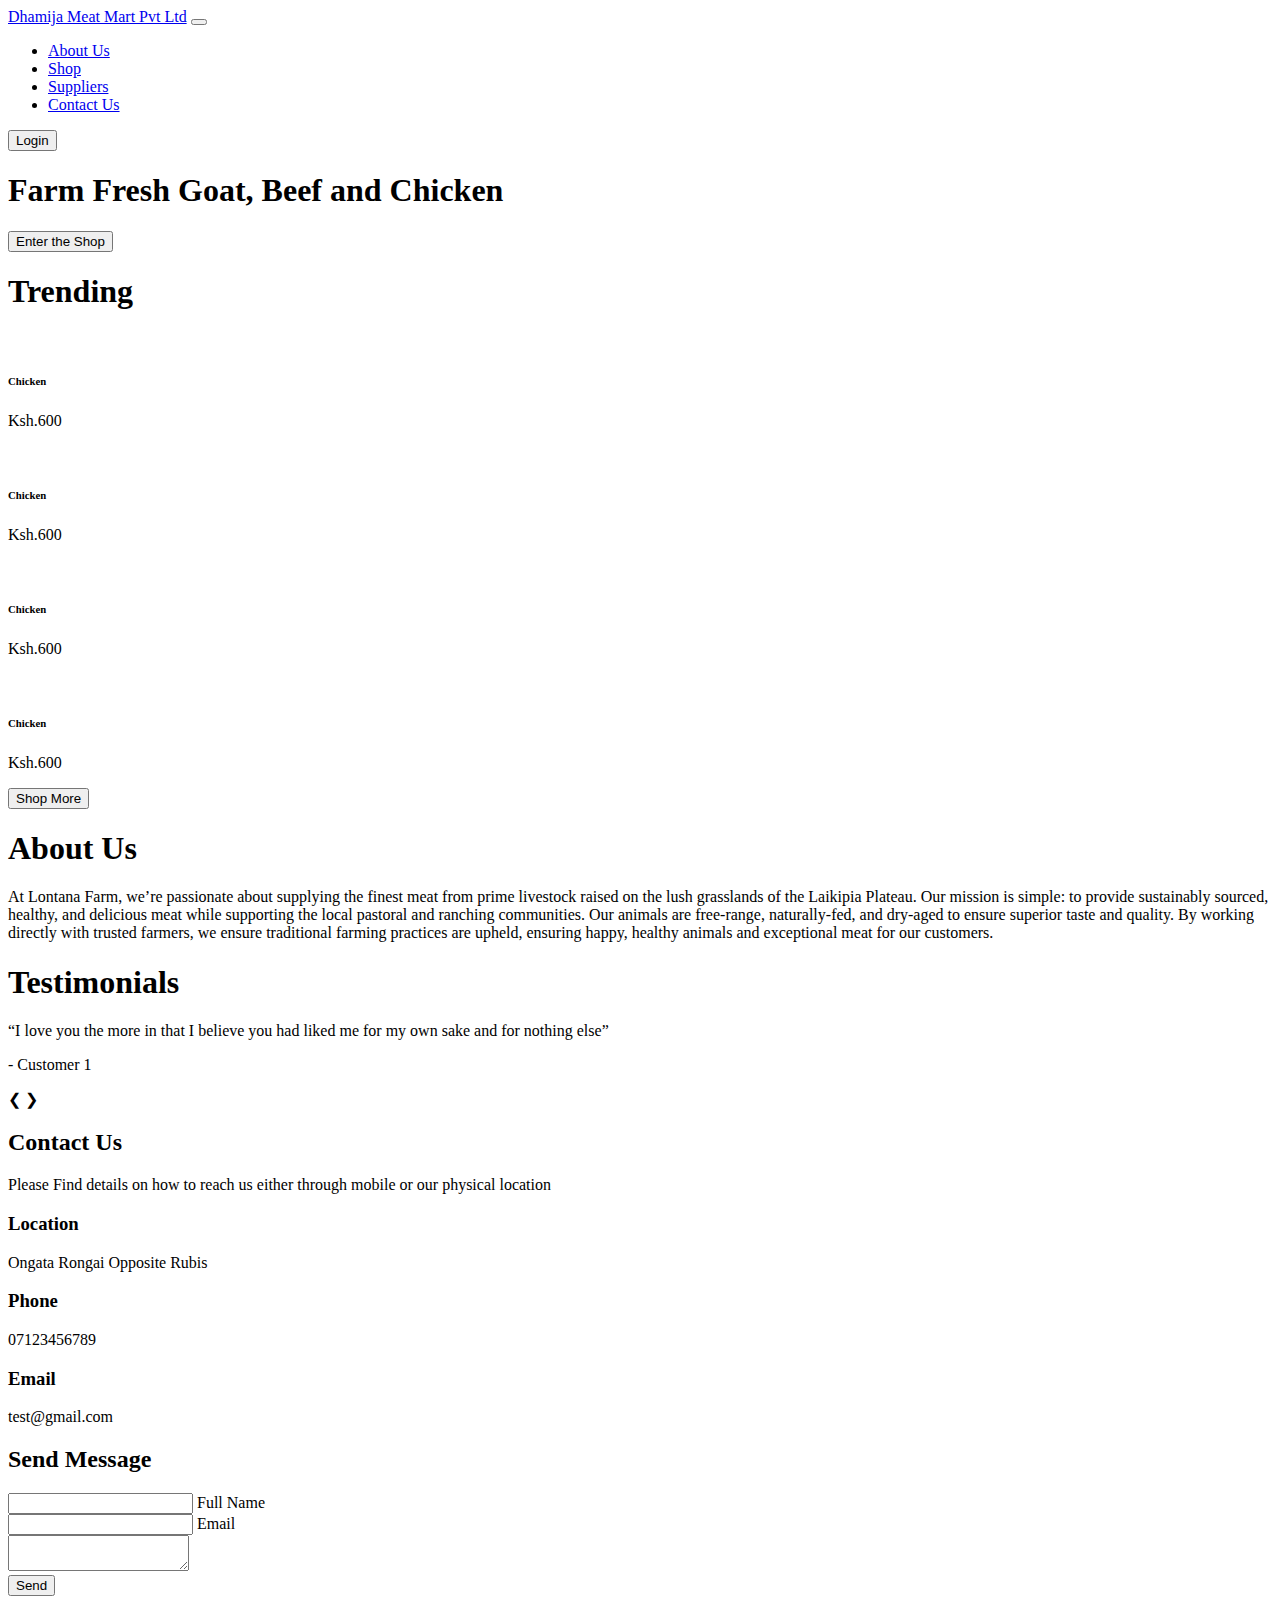
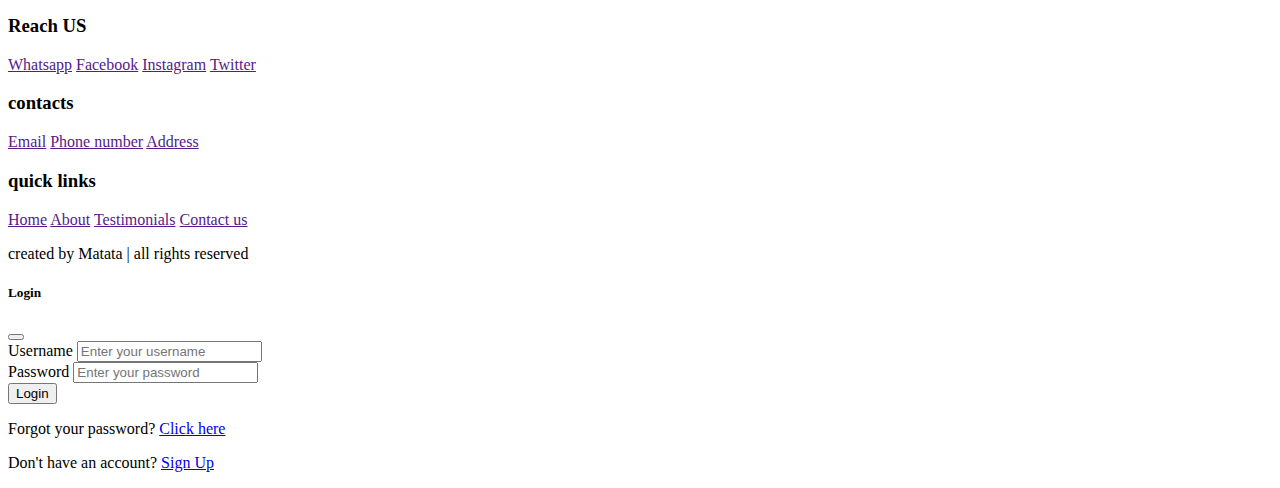
==== index.html @ 14487a98 "Initial" ====
<!DOCTYPE html>
<html lang="en">
<head>
    <meta charset="UTF-8">
    <meta name="viewport" content="width=device-width, initial-scale=1.0">
    <!-- Latest compiled and minified CSS -->
    <link href="https://cdn.jsdelivr.net/npm/bootstrap@5.0.2/dist/css/bootstrap.min.css" rel="stylesheet" integrity="sha384-EVSTQN3/azprG1Anm3QDgpJLIm9Nao0Yz1ztcQTwFspd3yD65VohhpuuCOmLASjC" crossorigin="anonymous">
    <link rel="stylesheet" href="style.css">
    <link rel="stylesheet" href="https://cdnjs.cloudflare.com/ajax/libs/font-awesome/6.6.0/css/all.min.css" integrity="sha512-Kc323vGBEqzTmouAECnVceyQqyqdsSiqLQISBL29aUW4U/M7pSPA/gEUZQqv1cwx4OnYxTxve5UMg5GT6L4JJg==" crossorigin="anonymous" referrerpolicy="no-referrer" />

    <title>Dhamija Meat Mart Farm</title>
</head>
<body>
  
    <nav class="navbar navbar-expand-sm navbar-light" id="navbar">
        <div class="container-fluid">
          <a class="navbar-brand" href="index.html">Dhamija Meat Mart Pvt Ltd</a>
          <button class="navbar-toggler" type="button" data-bs-toggle="collapse" data-bs-target="#navbarSupportedContent" aria-controls="navbarSupportedContent" aria-expanded="false" aria-label="Toggle navigation">
            <span class="navbar-toggler-icon"></span>
          </button>
          <div class="collapse navbar-collapse" id="navbarSupportedContent">
            <ul class="navbar-nav ms-auto mb-2 mb-lg-0">
              <li class="nav-item">
                <a class="nav-link" href="./about.html">About Us</a>
              </li>
              <li class="nav-item">
                <a class="nav-link" href="./shop.html">Shop</a>
              </li>
              <li class="nav-item">
                <a class="nav-link" href="./supply.html">Suppliers</a>
              </li>
              <li class="nav-item">
                <a class="nav-link" href="./contact.html">Contact Us</a>
              </li>
            </ul>
            <form class="d-flex">
                <button type="button" class="btn btn-primary open-modal-btn" id="openLoginModal">Login</button>
            </form>
          </div>
        </div>
      </nav>


   <!-- Main section -->

   <section class="main">
    <div class="container py-5">
        <div class="row py-1 ">
            <div class="col-lg-12 pt-5  ">
                <h1 class="pt-5">Farm Fresh Goat, Beef and Chicken</h1>
                <button class="btn1 mt-5 mx-auto d-block">Enter the Shop</button>
            </div>
        </div>
    </div>
   </section>



   <!-- Category -->

   <!-- <section class="new">
    <div class="container py-5">
        <div class="row pt-5">
            <div class="col-lg-7 m-auto">
                <div class="row text-center p-3">
                    <div class="col-lg-4">
                        <img src="./images/nyama.jpg" class="img-fluid" alt="">
                        <h6>MEAT</h6>
                    </div>

                    <div class="col-lg-4">
                        <img src="./images/pork.jpg" class="img-fluid" alt="">
                        <h6>PORK</h6>
                    </div>

                    <div class="col-lg-4">
                        <img src="./images/chicken.jpg" class="img-fluid" alt="">
                        <h6>CHICKEN</h6>
                    </div>
                </div>
            </div>
        </div>
    </div>
   </section> -->


   <!-- Products  -->

   <section class="product">
    <div class="container py-5">
        <div class="row py-5">
            <div class="col-lg-5 m-auto text-center">
                <h1>Trending</h1>
            </div>
        </div>
        <div class="row">
            <div class="col-lg-3 text-center">
               <div class="card border-0 bg-light mb-2">
                <div class="card-body">
                    <img src="./images/chicken.jpg" class="img-fluid" alt="">
                </div>
                <h6>Chicken</h6>
                <p>Ksh.600</p>
               </div>
            </div>

            <div class="col-lg-3 text-center">
                <div class="card border-0 bg-light mb-2">
                 <div class="card-body">
                     <img src="./images/pork.jpg" class="img-fluid" alt="">
                 </div>
                 <h6>Chicken</h6>
                 <p>Ksh.600</p>
                </div>
             </div>

             <div class="col-lg-3 text-center">
                <div class="card border-0 bg-light mb-2">
                 <div class="card-body">
                     <img src="./images/nyama.jpg" class="img-fluid" alt="">
                 </div>
                 <h6>Chicken</h6>
                 <p>Ksh.600</p>
                </div>
             </div>

             <div class="col-lg-3 text-center">
                <div class="card border-0 bg-light mb-2">
                 <div class="card-body">
                     <img src="./images/meat.jpg" class="img-fluid" alt="">
                 </div>
                 <h6>Chicken</h6>
                 <p>Ksh.600</p>
                </div>
             </div>

             <div class="row">
            <div class="col-lg-12 text-center mt-5 m-auto">
                <button class="btn1 mt-5 mx-auto d-block">Shop More</button>
            </div>
             </div>
        </div>

        
    </div>
   </section>
    

   <!-- About Section -->
    <section class="about">
        <div class="container py-5">
            <div class="row py-4">
                <div class="col-lg-8 m-auto text-center">
                    <h1>About Us</h1>
                </div>
            </div>

            <div class="row">
                <div class="col-lg-12 m-auto text-center">
                    <p class="fs-3">At Lontana Farm, we’re passionate about supplying the finest meat from prime livestock raised on the lush grasslands of the Laikipia Plateau. Our mission is simple: to provide sustainably sourced, healthy, and delicious meat while supporting the local pastoral and ranching communities.
                        Our animals are free-range, naturally-fed, and dry-aged to ensure superior taste and quality. By working directly with trusted farmers, we ensure traditional farming practices are upheld, ensuring happy, healthy animals and exceptional meat for our customers.
                        </p>
                </div>
            </div>
        </div>
    </section>

    <!-- Why Us -->

   


    <!-- testimonials -->

    <section class="testimonial">

        <div class="col-lg-8 mt-5 m-auto text-center">
            <h1>Testimonials</h1>
        </div>
        <div class="slideshow-container">


            <!-- Full-width slides/quotes -->
            <div class="mySlides">
              <q class="fs-3">I love you the more in that I believe you had liked me for my own sake and for nothing else</q>
              <p class="author">- Customer 1</p>
            </div>
          
            <div class="mySlides">
              <q class="fs-3">But man is not made for defeat. A man can be destroyed but not defeated.</q>
              <p class="author">- Customer 2</p>
            </div>
          
            <div class="mySlides">
              <q class="fs-3">I have not failed. I've just found 10,000 ways that won't work.</q>
              <p class="author">- Customer 3</p>
            </div>
          
            <!-- Next/prev buttons -->
            <a class="prev" onclick="plusSlides(-1)">&#10094;</a>
            <a class="next" onclick="plusSlides(1)">&#10095;</a>
          </div>
          
          <!-- Dots/bullets/indicators -->
          <div class="dot-container">
            <span class="dot" onclick="currentSlide(1)"></span>
            <span class="dot" onclick="currentSlide(2)"></span>
            <span class="dot" onclick="currentSlide(3)"></span>
          </div>
    </section>

    <!-- Contact Us -->
    <section class="contact" id="contact">
        <div class="Content">
          <h2>Contact Us</h2>
          <p>Please Find details on how to reach us either through mobile or our physical location</p>
        </div>
    
        <div class="Contact-container">
          <div class="contactInfo">
            <div class="Box">
              <div class="icon"><i class="fa fa-map-marker" aria-hidden="true"></i></div>
              <div class="text">
                <h3>Location</h3>
                <p>Ongata Rongai Opposite Rubis</p>
              </div>
            </div>
    
            <div class="Box">
              <div class="icon"><i class="fa fa-phone" aria-hidden="true"></i></div>
              <div class="text">
                <h3>Phone</h3>
                <p>07123456789</p>
              </div>
            </div>
    
            <div class="Box">
              <div class="icon"><i class="fa fa-envelope" aria-hidden="true"></i></div>
              <div class="text">
                <h3>Email</h3>
                <p>test@gmail.com</p>
              </div>
            </div>
          </div>
          <div class="ContactForm">
            <form>
              <h2>Send Message</h2>
              <div class="inputBox">
                <input type="text" name="" required="required">
                <span>Full Name</span>
              </div>
    
              <div class="inputBox">
                <input type="text" name="" required="required">
                <span>Email</span>
              </div>
    
              <div class="inputBox">
                <textarea required="required"></textarea>
    
              </div>
    
              <div class="inputBox">
                <input type="submit" name="" value="Send">
              </div>
            </form>
          </div>
        </div>
      </section>


    <!-- footer -->

    <section class="footer">
        <div class="box-container">
        
            <div class="box">
                <h3>Reach US</h3>
                
                <a href=""> <i class="fa fa-angle-right"></i>Whatsapp</a>
                <a href=""> <i class="fa fa-angle-right"></i>Facebook</a>
                <a href=""> <i class="fa fa-angle-right"></i>Instagram</a>
                <a href=""> <i class="fa fa-angle-right"></i>Twitter</a>
            </div>

        
            <div class="box">
                <h3>contacts</h3>
                <a href=""> <i class="fa fa-angle-right"></i>Email</a>
                <a href=""> <i class="fa fa-angle-right"></i>Phone number</a>
                <a href=""> <i class="fa fa-angle-right"></i>Address</a>
            </div>
        
            <div class="box">
                <h3>quick links</h3>
                <a href=""> <i class="fa fa-angle-right"></i> Home</a>
                <a href=""> <i class="fa fa-angle-right"></i> About</a>
                <a href=""> <i class="fa fa-angle-right"></i> Testimonials</a>
                <a href=""> <i class="fa fa-angle-right"></i> Contact us</a>
            </div>
        
        </div>
        
            <p class="credit"> created by <span>Matata</span> | all rights reserved</p>
        </section>


        <!-- Login Modal -->


        <div class="modal fade" id="loginModal" tabindex="-1" aria-labelledby="loginModalLabel" aria-hidden="true">
            <div class="modal-dialog">
                <div class="modal-content">
                    <div class="modal-header">
                        <h5 class="modal-title" id="loginModalLabel">Login</h5>
                        <button type="button" class="btn-close" data-bs-dismiss="modal" aria-label="Close"></button>
                    </div>
                    <div class="modal-body">
                        <!-- Login Form -->
                        <form action="#" method="POST">
                            <div class="mb-3">
                                <label for="username" class="form-label">Username</label>
                                <input type="text" class="form-control" id="username" placeholder="Enter your username" required>
                            </div>
                            <div class="mb-3">
                                <label for="password" class="form-label">Password</label>
                                <input type="password" class="form-control" id="password" placeholder="Enter your password" required>
                            </div>
                            <button type="submit" class="btn btn-primary w-100">Login</button>
                        </form>
                    </div>
                    <div class="modal-footer">
                        <p>Forgot your password? <a href="#">Click here</a></p>
                        <p>Don't have an account? <a href="./sign-up.html">Sign Up</a></p>
                    </div>
                </div>
            </div>
        </div>

    <!-- javascript -->
    <script src="https://cdn.jsdelivr.net/npm/bootstrap@5.3.3/dist/js/bootstrap.bundle.min.js" integrity="sha384-YvpcrYf0tY3lHB60NNkmXc5s9fDVZLESaAA55NDzOxhy9GkcIdslK1eN7N6jIeHz" crossorigin="anonymous"></script>

    <script>
        var slideIndex = 1;
        showSlides(slideIndex);
        
        function plusSlides(n) {
          showSlides(slideIndex += n);
        }
        
        function currentSlide(n) {
          showSlides(slideIndex = n);
        }
        
        function showSlides(n) {
          var i;
          var slides = document.getElementsByClassName("mySlides");
          var dots = document.getElementsByClassName("dot");
          if (n > slides.length) {slideIndex = 1}    
          if (n < 1) {slideIndex = slides.length}
          for (i = 0; i < slides.length; i++) {
              slides[i].style.display = "none";  
          }
          for (i = 0; i < dots.length; i++) {
              dots[i].className = dots[i].className.replace(" active", "");
          }
          slides[slideIndex-1].style.display = "block";  
          dots[slideIndex-1].className += " active";
        }
        </script>

         <!-- JavaScript to trigger modal -->
    <script>
        // Get modal and button
        const openModalBtn = document.getElementById('openLoginModal');
        const modal = new bootstrap.Modal(document.getElementById('loginModal'));

        // When the button is clicked, open the modal
        openModalBtn.addEventListener('click', function() {
            modal.show(); // Show the modal
        });
    </script>
</body>
</html>
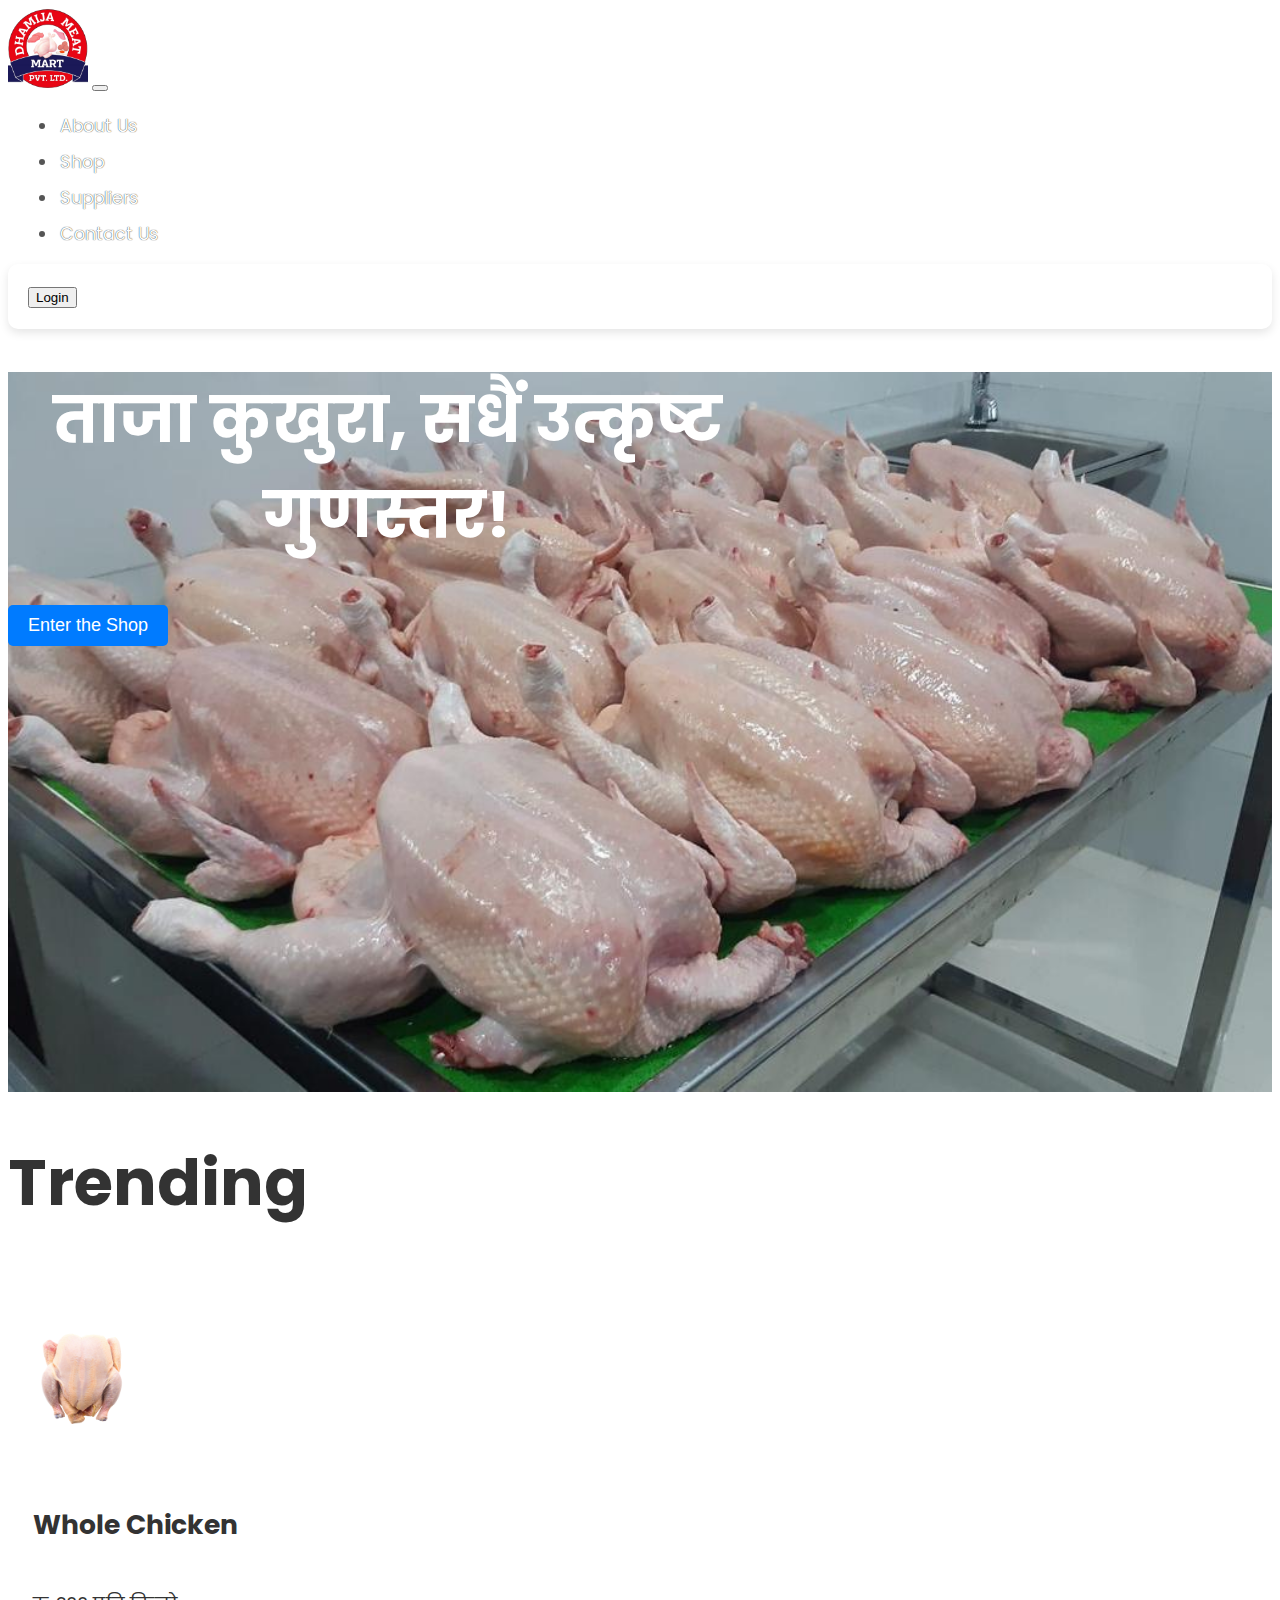
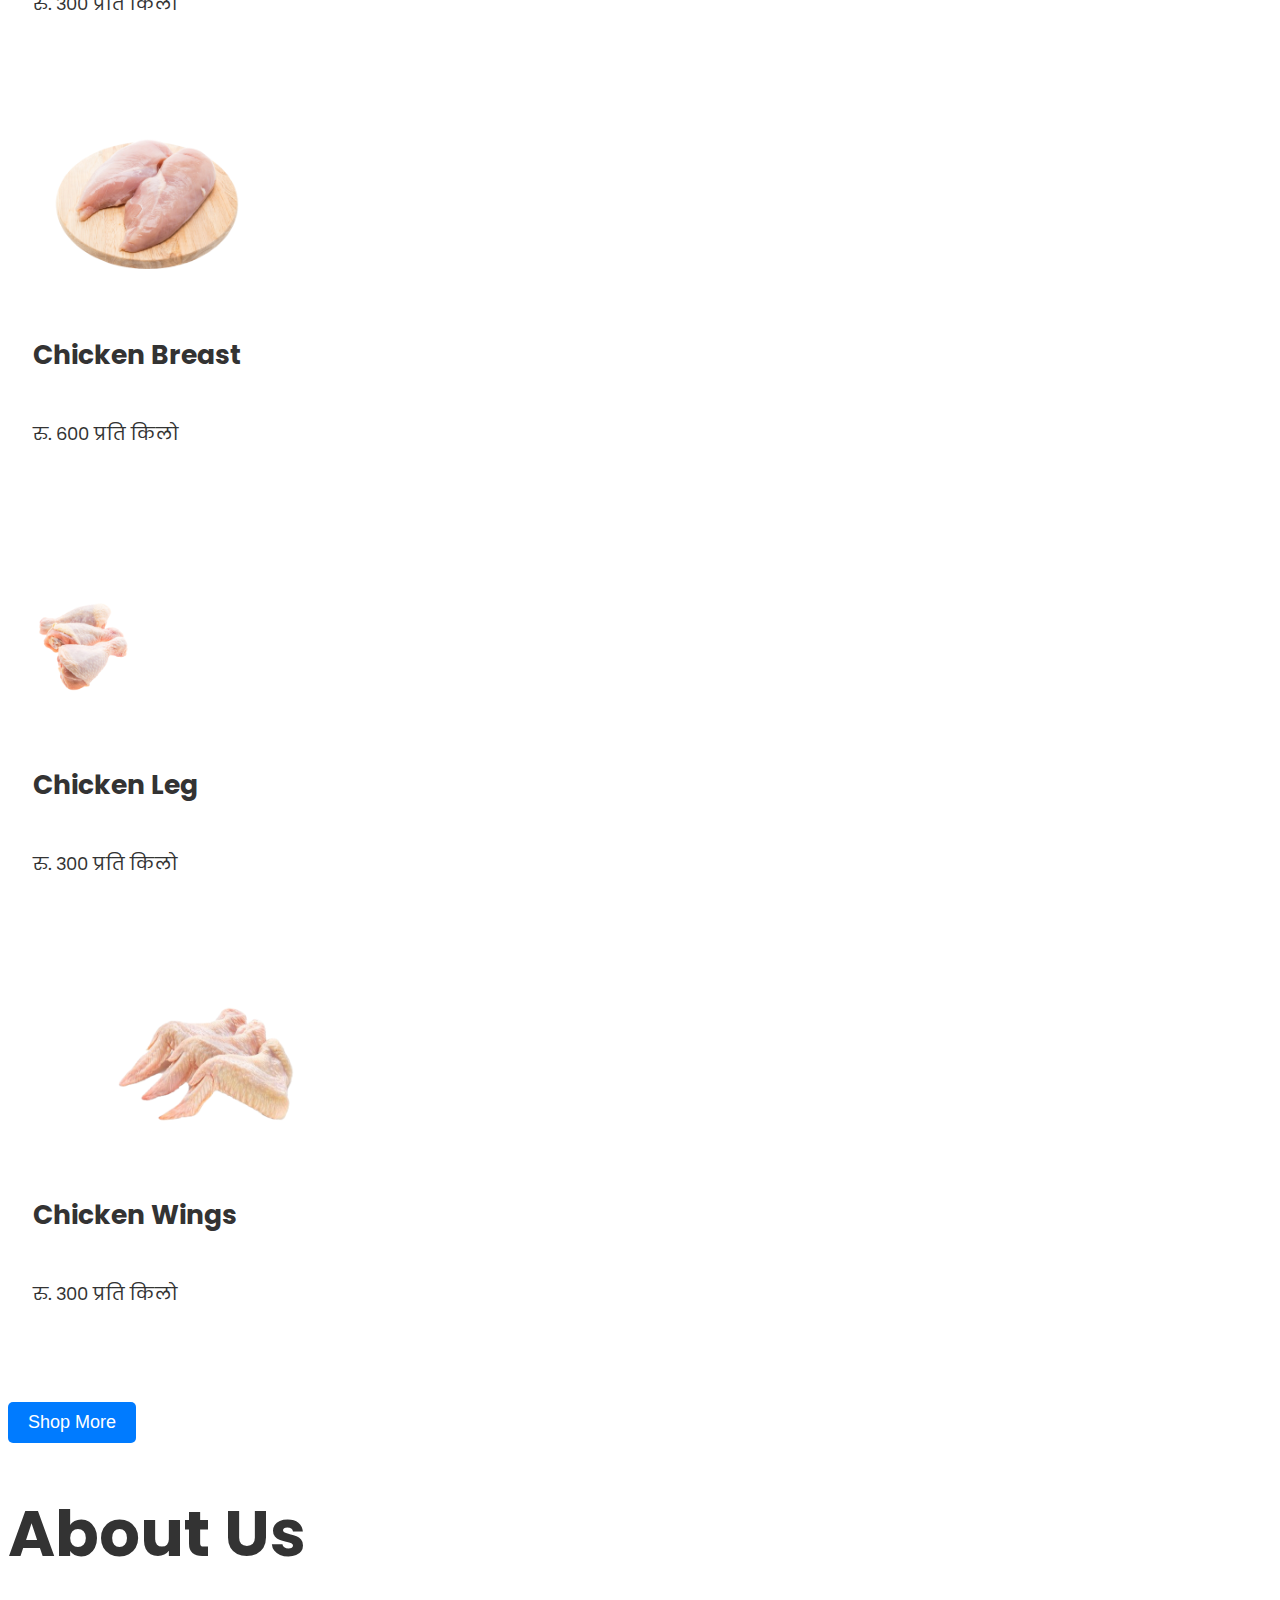
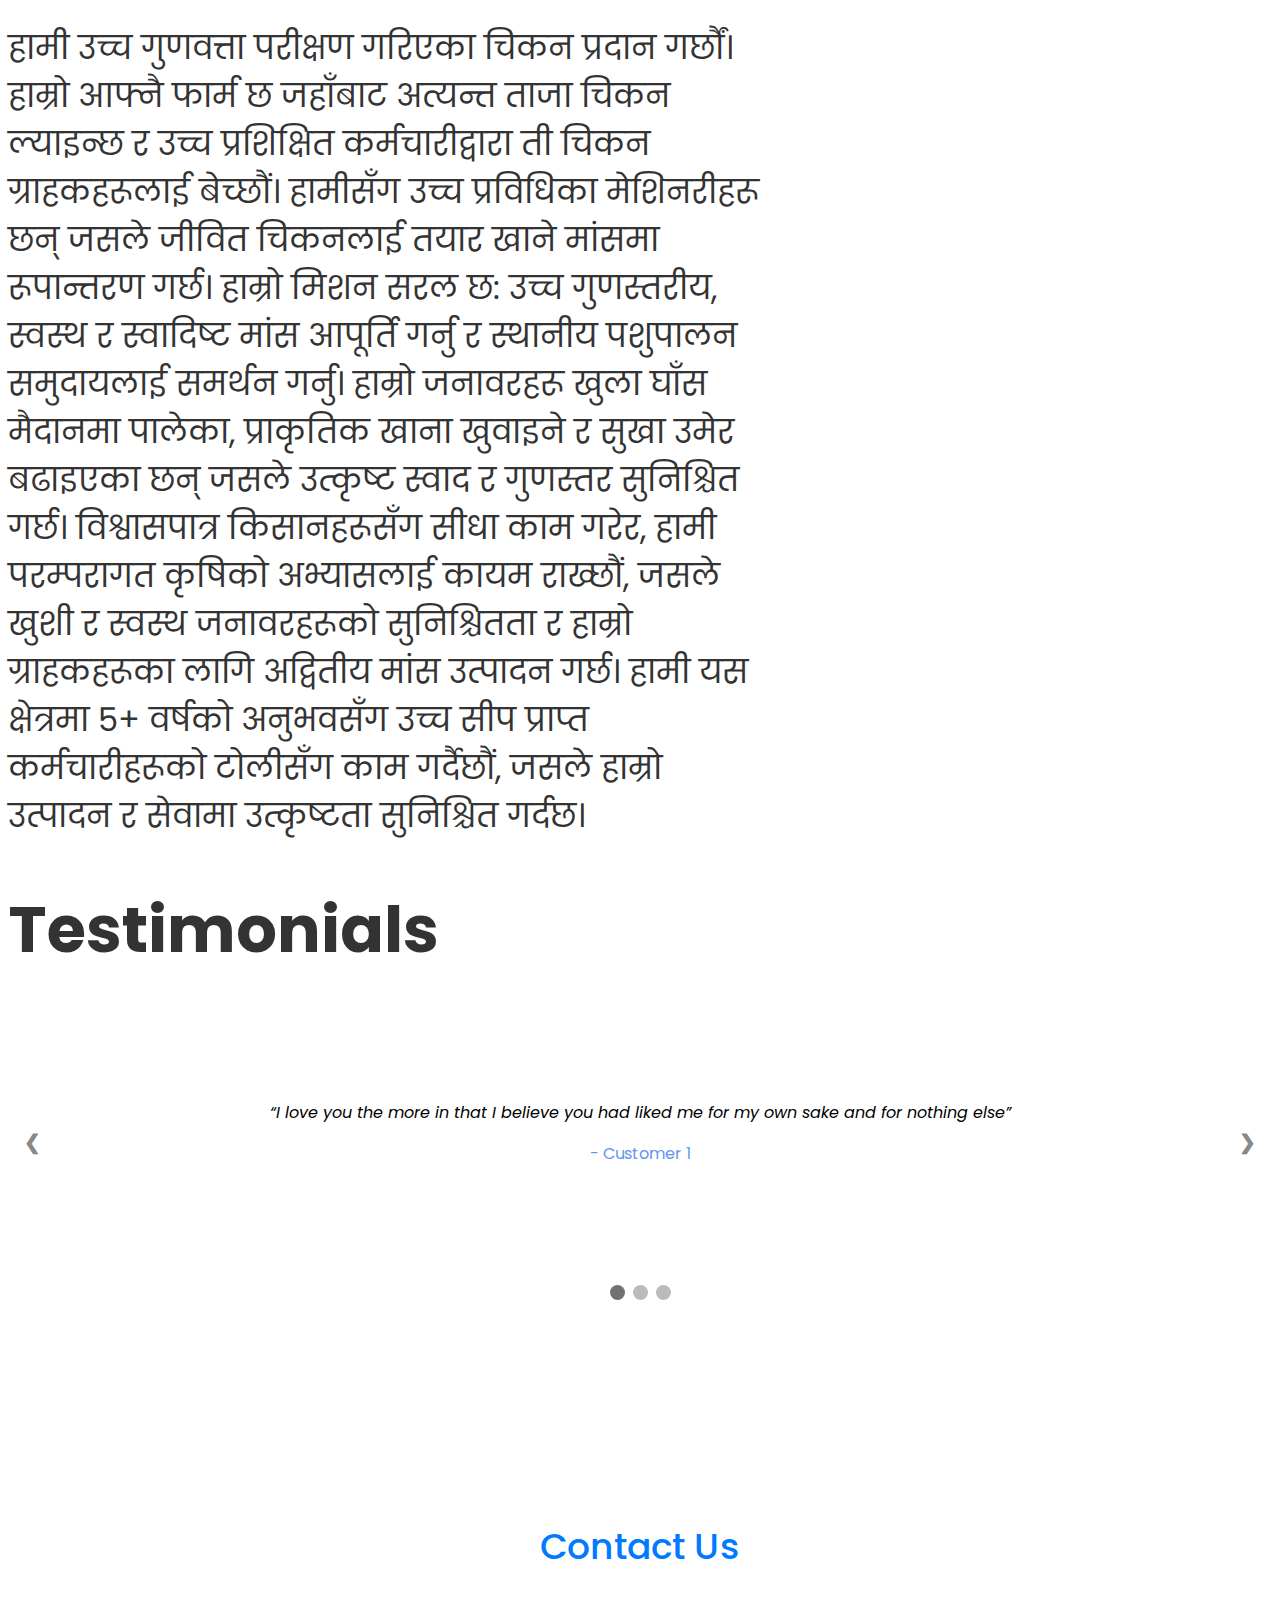
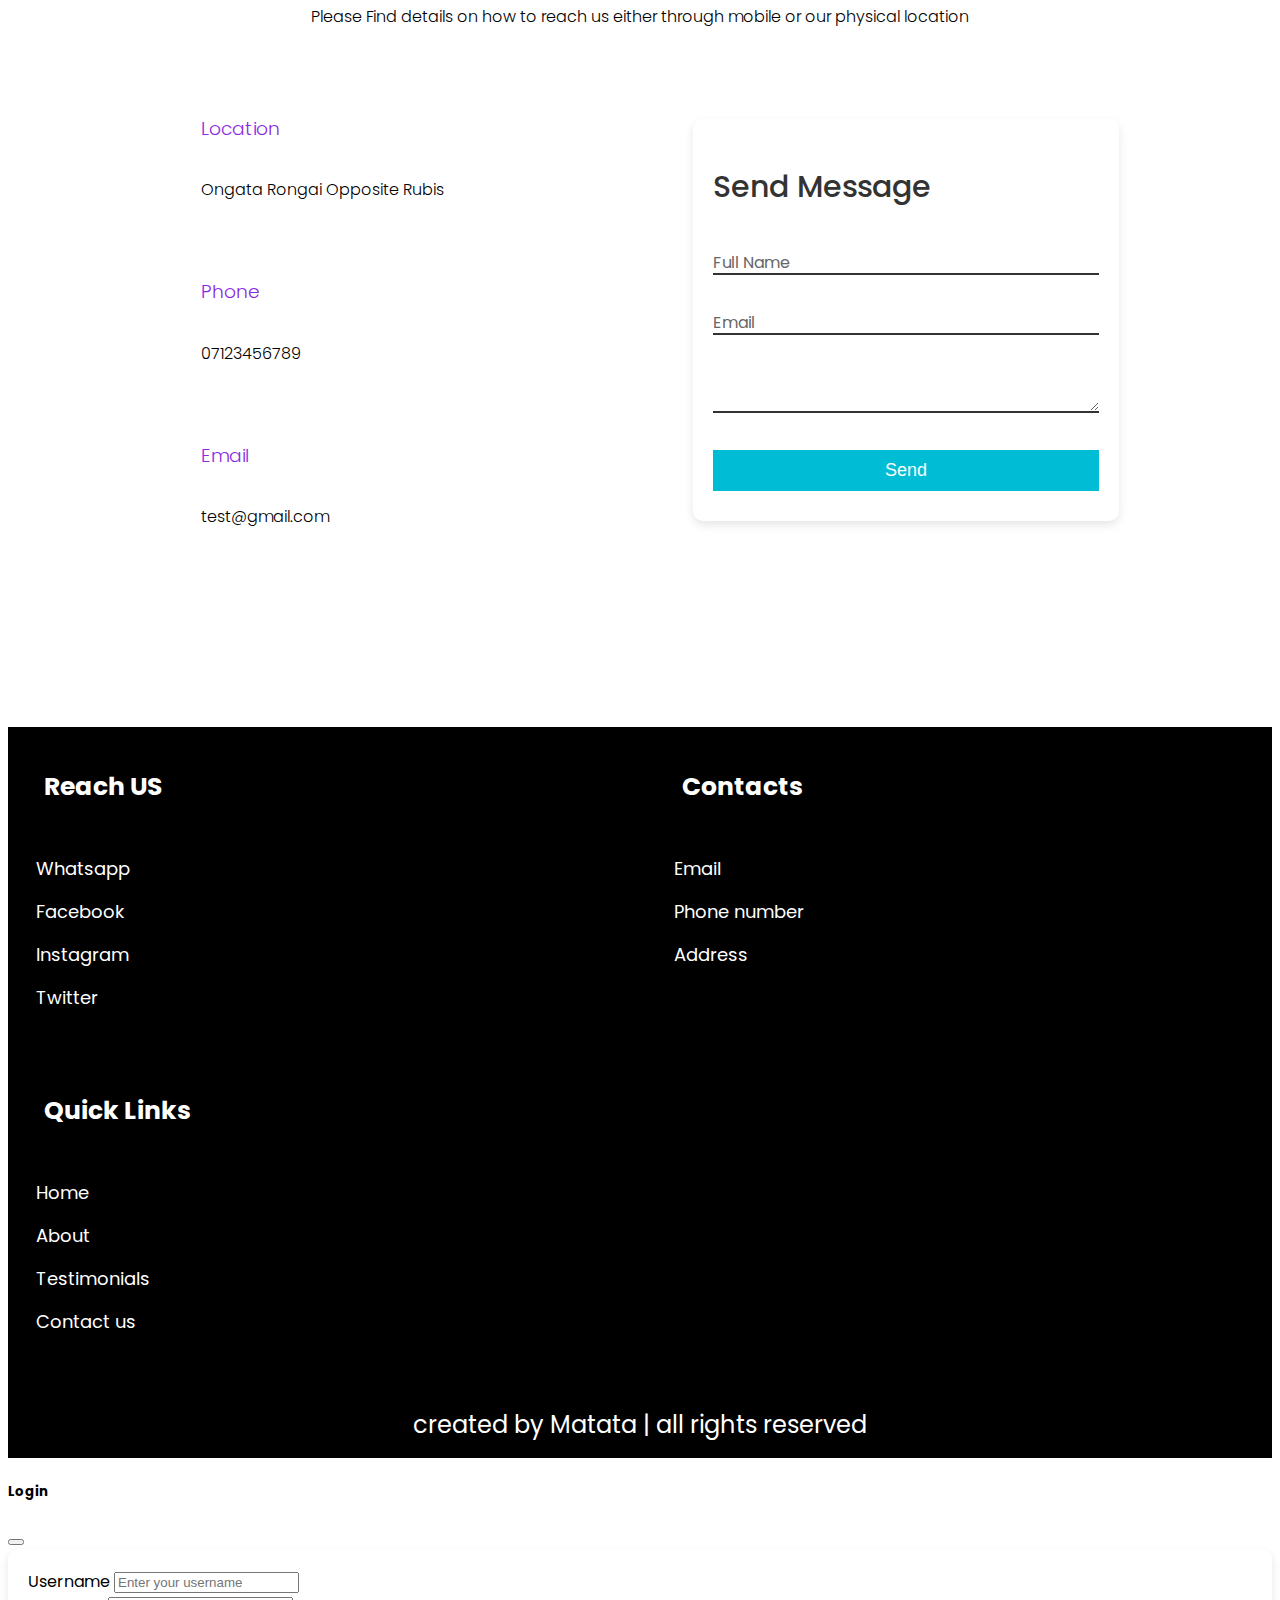
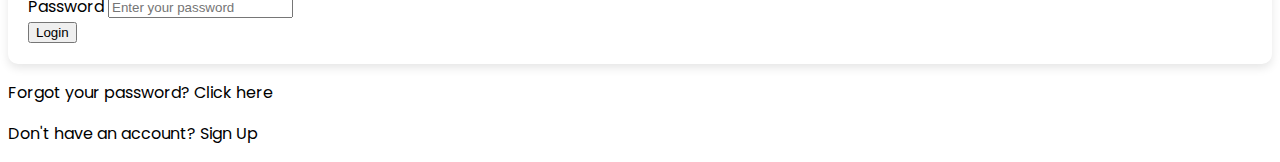
==== commit 7ae4fdf0: "Made homepage" ====
--- a/index.html
+++ b/index.html
@@ -8,37 +8,44 @@
     <link rel="stylesheet" href="style.css">
     <link rel="stylesheet" href="https://cdnjs.cloudflare.com/ajax/libs/font-awesome/6.6.0/css/all.min.css" integrity="sha512-Kc323vGBEqzTmouAECnVceyQqyqdsSiqLQISBL29aUW4U/M7pSPA/gEUZQqv1cwx4OnYxTxve5UMg5GT6L4JJg==" crossorigin="anonymous" referrerpolicy="no-referrer" />
 
-    <title>Dhamija Meat Mart Farm</title>
+    <!-- Favicon (Logo for browser tab) -->
+    <link rel="icon" href="images/logo.png" type="image/png">
+
+    <title></title> 
 </head>
+
 <body>
   
-    <nav class="navbar navbar-expand-sm navbar-light" id="navbar">
-        <div class="container-fluid">
-          <a class="navbar-brand" href="index.html">Dhamija Meat Mart Pvt Ltd</a>
-          <button class="navbar-toggler" type="button" data-bs-toggle="collapse" data-bs-target="#navbarSupportedContent" aria-controls="navbarSupportedContent" aria-expanded="false" aria-label="Toggle navigation">
+  <nav class="navbar navbar-expand-sm navbar-light" id="navbar">
+    <div class="container-fluid">
+        <a class="navbar-brand" href="index.html">
+            <img src="images/logo.png" alt="Dhamija Meat Mart" width="80" height="80"> <!-- Adjust width as necessary -->
+        </a>
+        <button class="navbar-toggler" type="button" data-bs-toggle="collapse" data-bs-target="#navbarSupportedContent" aria-controls="navbarSupportedContent" aria-expanded="false" aria-label="Toggle navigation">
             <span class="navbar-toggler-icon"></span>
-          </button>
-          <div class="collapse navbar-collapse" id="navbarSupportedContent">
+        </button>
+        <div class="collapse navbar-collapse" id="navbarSupportedContent">
             <ul class="navbar-nav ms-auto mb-2 mb-lg-0">
-              <li class="nav-item">
-                <a class="nav-link" href="./about.html">About Us</a>
-              </li>
-              <li class="nav-item">
-                <a class="nav-link" href="./shop.html">Shop</a>
-              </li>
-              <li class="nav-item">
-                <a class="nav-link" href="./supply.html">Suppliers</a>
-              </li>
-              <li class="nav-item">
-                <a class="nav-link" href="./contact.html">Contact Us</a>
-              </li>
+                <li class="nav-item">
+                    <a class="nav-link" href="./about.html">About Us</a>
+                </li>
+                <li class="nav-item">
+                    <a class="nav-link" href="./shop.html">Shop</a>
+                </li>
+                <li class="nav-item">
+                    <a class="nav-link" href="./supply.html">Suppliers</a>
+                </li>
+                <li class="nav-item">
+                    <a class="nav-link" href="./contact.html">Contact Us</a>
+                </li>
             </ul>
             <form class="d-flex">
                 <button type="button" class="btn btn-primary open-modal-btn" id="openLoginModal">Login</button>
             </form>
-          </div>
-        </div>
-      </nav>
+        </div>
+    </div>
+</nav>
+
 
 
    <!-- Main section -->
@@ -47,7 +54,7 @@
     <div class="container py-5">
         <div class="row py-1 ">
             <div class="col-lg-12 pt-5  ">
-                <h1 class="pt-5">Farm Fresh Goat, Beef and Chicken</h1>
+                <h1 class="pt-5">ताजा कुखुरा, सधैं उत्कृष्ट गुणस्तर!</h1>
                 <button class="btn1 mt-5 mx-auto d-block">Enter the Shop</button>
             </div>
         </div>
@@ -85,7 +92,6 @@
 
 
    <!-- Products  -->
-
    <section class="product">
     <div class="container py-5">
         <div class="row py-5">
@@ -95,57 +101,53 @@
         </div>
         <div class="row">
             <div class="col-lg-3 text-center">
-               <div class="card border-0 bg-light mb-2">
-                <div class="card-body">
-                    <img src="./images/chicken.jpg" class="img-fluid" alt="">
-                </div>
-                <h6>Chicken</h6>
-                <p>Ksh.600</p>
-               </div>
+                <div class="card border-0 bg-light mb-2" style="height: 400px;">
+                    <div class="card-body d-flex flex-column justify-content-between">
+                        <img src="./images/chicken.png" class="img-fluid" alt="" style="height: 150px; object-fit: contain;">
+                        <h5 class="mt-3">Whole Chicken</h5>
+                        <p style="font-size: 18px;">रु. ३०० प्रति किलो</p>
+                    </div>
+                </div>
             </div>
 
             <div class="col-lg-3 text-center">
-                <div class="card border-0 bg-light mb-2">
-                 <div class="card-body">
-                     <img src="./images/pork.jpg" class="img-fluid" alt="">
-                 </div>
-                 <h6>Chicken</h6>
-                 <p>Ksh.600</p>
-                </div>
-             </div>
-
-             <div class="col-lg-3 text-center">
-                <div class="card border-0 bg-light mb-2">
-                 <div class="card-body">
-                     <img src="./images/nyama.jpg" class="img-fluid" alt="">
-                 </div>
-                 <h6>Chicken</h6>
-                 <p>Ksh.600</p>
-                </div>
-             </div>
-
-             <div class="col-lg-3 text-center">
-                <div class="card border-0 bg-light mb-2">
-                 <div class="card-body">
-                     <img src="./images/meat.jpg" class="img-fluid" alt="">
-                 </div>
-                 <h6>Chicken</h6>
-                 <p>Ksh.600</p>
-                </div>
-             </div>
-
-             <div class="row">
+                <div class="card border-0 bg-light mb-2" style="height: 400px;">
+                    <div class="card-body d-flex flex-column justify-content-between">
+                        <img src="./images/breast.png" class="img-fluid" alt="" style="height: 150px; object-fit: cover;">
+                        <h5 class="mt-3">Chicken Breast</h5>
+                        <p style="font-size: 18px;">रु. ६०० प्रति किलो</p>
+                    </div>
+                </div>
+            </div>
+
+            <div class="col-lg-3 text-center">
+                <div class="card border-0 bg-light mb-2" style="height: 400px;">
+                    <div class="card-body d-flex flex-column justify-content-between">
+                        <img src="./images/leg.png" class="img-fluid" alt="" style="height: 150px; object-fit: cover;">
+                        <h5 class="mt-3">Chicken Leg</h5>
+                        <p style="font-size: 18px;">रु. ३०० प्रति किलो</p>
+                    </div>
+                </div>
+            </div>
+
+            <div class="col-lg-3 text-center">
+                <div class="card border-0 bg-light mb-2" style="height: 400px;">
+                    <div class="card-body d-flex flex-column justify-content-between">
+                        <img src="./images/wings.png" class="img-fluid" alt="" style="height: 150px; object-fit: cover;">
+                        <h5 class="mt-3">Chicken Wings</h5>
+                        <p style="font-size: 18px;">रु. ३०० प्रति किलो</p>
+                    </div>
+                </div>
+            </div>
+        </div>
+
+        <div class="row">
             <div class="col-lg-12 text-center mt-5 m-auto">
                 <button class="btn1 mt-5 mx-auto d-block">Shop More</button>
             </div>
-             </div>
-        </div>
-
-        
+        </div>
     </div>
-   </section>
-    
-
+</section>
    <!-- About Section -->
     <section class="about">
         <div class="container py-5">
@@ -157,8 +159,12 @@
 
             <div class="row">
                 <div class="col-lg-12 m-auto text-center">
-                    <p class="fs-3">At Lontana Farm, we’re passionate about supplying the finest meat from prime livestock raised on the lush grasslands of the Laikipia Plateau. Our mission is simple: to provide sustainably sourced, healthy, and delicious meat while supporting the local pastoral and ranching communities.
-                        Our animals are free-range, naturally-fed, and dry-aged to ensure superior taste and quality. By working directly with trusted farmers, we ensure traditional farming practices are upheld, ensuring happy, healthy animals and exceptional meat for our customers.
+                    <p class="fs-3">
+                      हामी उच्च गुणवत्ता परीक्षण गरिएका चिकन प्रदान गर्छौं। हाम्रो आफ्नै फार्म छ जहाँबाट अत्यन्त ताजा चिकन ल्याइन्छ र उच्च प्रशिक्षित कर्मचारीद्वारा ती चिकन ग्राहकहरूलाई बेच्छौं। हामीसँग उच्च प्रविधिका मेशिनरीहरू छन् जसले जीवित चिकनलाई तयार खाने मांसमा रूपान्तरण गर्छ।
+
+                      हाम्रो मिशन सरल छ: उच्च गुणस्तरीय, स्वस्थ र स्वादिष्ट मांस आपूर्ति गर्नु र स्थानीय पशुपालन समुदायलाई समर्थन गर्नु। हाम्रो जनावरहरू खुला घाँस मैदानमा पालेका, प्राकृतिक खाना खुवाइने र सुखा उमेर बढाइएका छन् जसले उत्कृष्ट स्वाद र गुणस्तर सुनिश्चित गर्छ। विश्वासपात्र किसानहरूसँग सीधा काम गरेर, हामी परम्परागत कृषिको अभ्यासलाई कायम राख्छौं, जसले खुशी र स्वस्थ जनावरहरूको सुनिश्चितता र हाम्रो ग्राहकहरूका लागि अद्वितीय मांस उत्पादन गर्छ।
+                      
+                      हामी यस क्षेत्रमा ५+ वर्षको अनुभवसँग उच्च सीप प्राप्त कर्मचारीहरूको टोलीसँग काम गर्दैछौं, जसले हाम्रो उत्पादन र सेवामा उत्कृष्टता सुनिश्चित गर्दछ।
                         </p>
                 </div>
             </div>
--- a/style.css
+++ b/style.css
@@ -0,0 +1,529 @@
+@import url('https://fonts.googleapis.com/css2?family=Poppins:ital,wght@0,100;0,200;0,300;0,400;0,500;0,600;0,700;0,800;0,900;1,100;1,200;1,300;1,400;1,500;1,600;1,700;1,800;1,900&display=swap');
+
+
+body{
+    font-family: 'poppins', sans-serif;
+    overflow-x: hidden;
+  }
+
+  a{
+    text-decoration: none;
+    color: currentColor;
+  }
+
+  a:hover{
+    color: currentColor;
+  }
+
+  .custom-font-size{
+    font-size: 26px;
+  }
+
+  /* header{
+    width: 100vw;
+    height: 100px;
+    background-color: #fff;
+    box-shadow: 0px 3px 8px rgba(0,0,0,25%);
+    display: flex;
+    align-items: center;
+  }
+
+  header .container-fluid{
+    width:100%;
+    padding: 0 60px;
+    display: flex;
+    align-items: center;
+    justify-content: space-between;
+  }
+
+  header .navb-items{
+    display: flex;
+    align-items: center;
+    justify-content: space-between;
+
+  }
+
+  header .item{
+    text-align: center;
+    font-size: 20px;
+    margin-left: 40px;
+    letter-spacing: 3px;
+    color: #102447;
+    padding: 5px 0;
+    transition: all .1s ease;
+    border-bottom: 0px solid #64d6f4;
+    border-top: 0px solid #64d6f4;
+    cursor: pointer;
+  }
+
+  header .item:hover{
+    border-bottom: 3px solid #64d6f4;
+    border-top: 3px solid #64d6f4;
+  }
+
+  header .item-button a{
+    background-color: #274d8a;
+    width: 100px;
+    height: 50px;
+    margin-left: 25px;
+    display: flex;
+    justify-content: center;
+    align-items: center;
+    font-size: 16px;
+    font-weight: 600;
+    color: yellow;
+    transition: all .5s ease;
+  }
+
+  header .item-button:hover a{
+    background-color: #64d6f4;
+  } */
+
+
+  /* main section */
+  .main{
+    background: url(./images/meat.jpg)no-repeat;
+    background-size: cover;
+    height: 80vh;
+    background-position: 50% 50%;
+    width: 100%;
+  }
+
+  .main h1{
+    text-align: center;
+    font-size: 4rem;
+    font-weight: 700;
+    color: #fff;
+  }
+
+  .main h3{
+    font-size: 2rem;
+    font-weight: 400;
+    color: burlywood;
+  }
+
+  .btn1 {
+    padding: 10px 20px;
+    background-color: #007bff;
+    color: white;
+    border: none;
+    border-radius: 5px;
+    font-size: 18px;
+    cursor: pointer;
+}
+
+.btn1:hover {
+    background-color: #0056b3;
+}
+
+.card:hover{
+    box-shadow: -2px -1px 25px -4px rgba(0, 0, 0, 0.75);
+    -webkit-box-shadow: -2px -1px 25px -4px rgba(0, 0, 0, 0.75);
+    -moz-box-shadow: -2px -1px 25px -4px rgba(0, 0, 0, 0.75);
+    transition: 0.5s;
+}
+
+
+
+/* navbar */
+#navbar{
+    background-color: #fff;
+}
+
+.navbar-nav{
+    margin-left: 20px;
+}
+
+.nav-item{
+    margin-left: 10px;
+}
+
+.nav-item .nav-link{
+    color: #fff;
+    margin-left: 2px;
+    text-shadow: 0px 0px 1px black;
+    transition: 0.5s ease;
+}
+
+.nav-item .nav-link:hover{
+    color: brown;
+}
+
+.dropdown-menu li a{
+    color: #000;
+    transition: 0.5s ease;
+}
+
+.dropdown-menu li a:hover{
+    background-color: rgb(67 0 86);
+    color: brown;
+}
+
+
+
+/* Why us */
+.why-us .card {
+  border-radius: 10px;
+  box-shadow: 0 4px 6px rgba(0, 0, 0, 0.1);
+  transition: transform 0.3s ease;
+}
+
+.why-us .card:hover {
+  transform: translateY(-10px);
+}
+
+.why-us .card-title {
+  font-size: 1.25rem;
+  font-weight: bold;
+}
+
+.why-us .card-body {
+  padding: 1.5rem;
+  width: 100%;
+}
+
+.text-center {
+  color: #333;
+  font-size: 2rem;
+  margin-bottom: 1.5rem;
+}
+
+
+/* footer */
+.footer{
+  background: #000;
+}
+
+.footer .box-container{
+   display: grid;
+   grid-template-columns: repeat(auto-fit, minmax(25rem, 1fr));
+   gap: 2rem;
+  margin-left: 20px;
+}
+
+.footer .box-container .box h3{
+  font-size: 25px;
+  text-transform: capitalize;
+  color: #fff;
+  padding: 1rem;
+}
+
+.footer .box-container .box a{
+  font-size: 18px;
+  color: #fff;
+  display: block;
+  padding: .5rem 0;
+}
+
+.footer .box-container .box a i{
+  color: #fff;
+  padding-right: .5rem;
+  transition: .2s linear;
+}
+
+.footer .box-container .box a:hover i{
+  padding-right: 2rem;
+}
+
+.footer .credit{
+  text-align: center;
+  margin-top: 2rem;
+  padding-top: 2rem;
+  color: #fff;
+  font-size: 1.5rem;
+  padding-bottom: 1rem;
+}
+
+.footer .credit span{
+  color: #fff;
+}
+
+
+/* testimonials */
+
+
+.slideshow-container {
+  position: relative;
+}
+
+/* Slides */
+.mySlides {
+  display: none;
+  padding: 80px;
+  text-align: center;
+}
+
+/* Next & previous buttons */
+.prev, .next {
+  cursor: pointer;
+  position: absolute;
+  top: 50%;
+  width: auto;
+  margin-top: -30px;
+  padding: 16px;
+  color: #888;
+  font-weight: bold;
+  font-size: 20px;
+  border-radius: 0 3px 3px 0;
+  user-select: none;
+}
+
+/* Position the "next button" to the right */
+.next {
+  position: absolute;
+  right: 0;
+  border-radius: 3px 0 0 3px;
+}
+
+/* On hover, add a black background color with a little bit see-through */
+.prev:hover, .next:hover {
+  background-color: rgba(0,0,0,0.8);
+  color: white;
+}
+
+/* The dot/bullet/indicator container */
+.dot-container {
+  text-align: center;
+  padding: 20px;
+  /* background: #ddd; */
+}
+
+/* The dots/bullets/indicators */
+.dot {
+  cursor: pointer;
+  height: 15px;
+  width: 15px;
+  margin: 0 2px;
+  background-color: #bbb;
+  border-radius: 50%;
+  display: inline-block;
+  transition: background-color 0.6s ease;
+}
+
+/* Add a background color to the active dot/circle */
+.active, .dot:hover {
+  background-color: #717171;
+}
+
+/* Add an italic font style to all quotes */
+q {font-style: italic;}
+
+/* Add a blue color to the author */
+.author {color: cornflowerblue;}
+
+
+/* Footer */
+.contact
+{
+    position: relative;
+    min-height: 100vh;
+    padding: 50px 100px;
+    display: flex;
+    justify-content: center;
+    align-items: center;
+    flex-direction: column;
+}
+.contact .Content{
+text-align: center;
+max-width: 800px;
+}
+
+.contact .Content h2{
+    font-size: 36px;
+    font-weight: 500;
+
+}
+
+.contact .Content p{
+
+    font-weight: 300; 
+}
+
+.Contact-container{
+    width: 100%;
+    display: flex;
+    justify-content: center;
+    align-items: center;
+    margin-top: 30px;
+}
+
+.Contact-container .contactInfo{
+    width: 50%;
+    display: flex;
+    flex-direction: column;
+}
+
+.Contact-container .contactInfo .Box{
+    position: relative;
+    padding: 20px 0;
+    display: flex;
+}
+
+.Contact-container .contactInfo .Box .icon{
+    min-width: 60px;
+    height: 60px;
+    background: #fff;
+    display: flex;
+    justify-content: center;
+    align-items: center;
+    border-radius: 50%;
+    font-size: 22px;
+}
+
+.Contact-container .contactInfo .Box .text{
+    display: flex;
+    margin-left: 20px;
+    font-size: 16px;
+    color: #000;
+    flex-direction: column;
+    font-weight: 300;
+}
+
+.Contact-container .contactInfo .Box .text h3{
+    font-weight: 300;
+    color: blueviolet;
+}
+
+.ContactForm{
+    width: 40%;
+    padding: 40px;
+    background: #fff;
+}
+
+.ContactForm h2{
+    font-size: 30px;
+    color: #333;
+    font-weight: 500;
+}
+
+.ContactForm .inputBox{
+    position: relative;
+    width: 100%;
+    margin-top: 10px;
+}
+
+.ContactForm .inputBox input,
+.ContactForm .inputBox textarea{
+    width: 100%;
+    padding: 5px 0;
+    font-size: 16px;
+    margin: 10px 0;
+    border: none;
+    border-bottom: 2px solid #333;
+    outline: none;
+}
+
+.ContactForm .inputBox span{
+    position: absolute;
+    left: 0;
+    padding: 5px 0;
+    font-size: 16px;
+    margin: 10px 0;
+    pointer-events: none;
+    transition: 0.5s;
+    color: #666;
+}
+
+.ContactForm .inputBox input:focus ~ span,
+.ContactForm .inputBox input:valid ~ span,
+.ContactForm .inputBox textarea:focus ~ span,
+.ContactForm .inputBox textarea:valid ~ span{
+    color: #e91e63;
+    font-size: 12px;
+    transform: translate(-20px);
+}
+
+.ContactForm .inputBox input[type="submit"]{
+    width: 100%;
+    background: #00bcd4;
+    color: #fff;
+    border: none;
+    cursor: pointer;
+    padding: 10px;
+    font-size: 18px;
+
+}
+
+
+
+/* our farmers section */
+
+.farming-practices {
+  background-color: #ffffff;
+  padding: 50px 0;
+}
+
+.card {
+  border-radius: 10px;
+  margin-bottom: 30px;
+}
+
+.card-title {
+  font-size: 1.75rem;
+  font-weight: bold;
+  color: #007bff;
+}
+
+.card-body {
+  padding: 25px;
+}
+
+ul {
+  font-size: 1.1rem;
+  color: #555;
+  padding-left: 20px;
+}
+
+ul li {
+  margin-bottom: 10px;
+}
+
+.shadow-lg {
+  box-shadow: 0 4px 20px rgba(0, 0, 0, 0.1);
+}
+
+.text-center {
+  color: #333;
+  font-size: 2rem;
+  margin-bottom: 30px;
+}
+
+@media (max-width: 767px) {
+  .card-body {
+    padding: 20px;
+  }
+}
+
+
+
+/* supply section */
+
+.container {
+  max-width: 60%;
+}
+
+h2 {
+  font-size: 2rem;
+  color: #007bff;
+  font-weight: bold;
+}
+
+form {
+  background-color: white;
+  padding: 20px;
+  border-radius: 10px;
+  box-shadow: 0 4px 10px rgba(0, 0, 0, 0.1);
+}
+
+.form-group {
+  margin-bottom: 15px;
+}
+
+textarea {
+  resize: vertical;
+}
+
+.btn-block {
+  margin-top: 20px;
+}
+
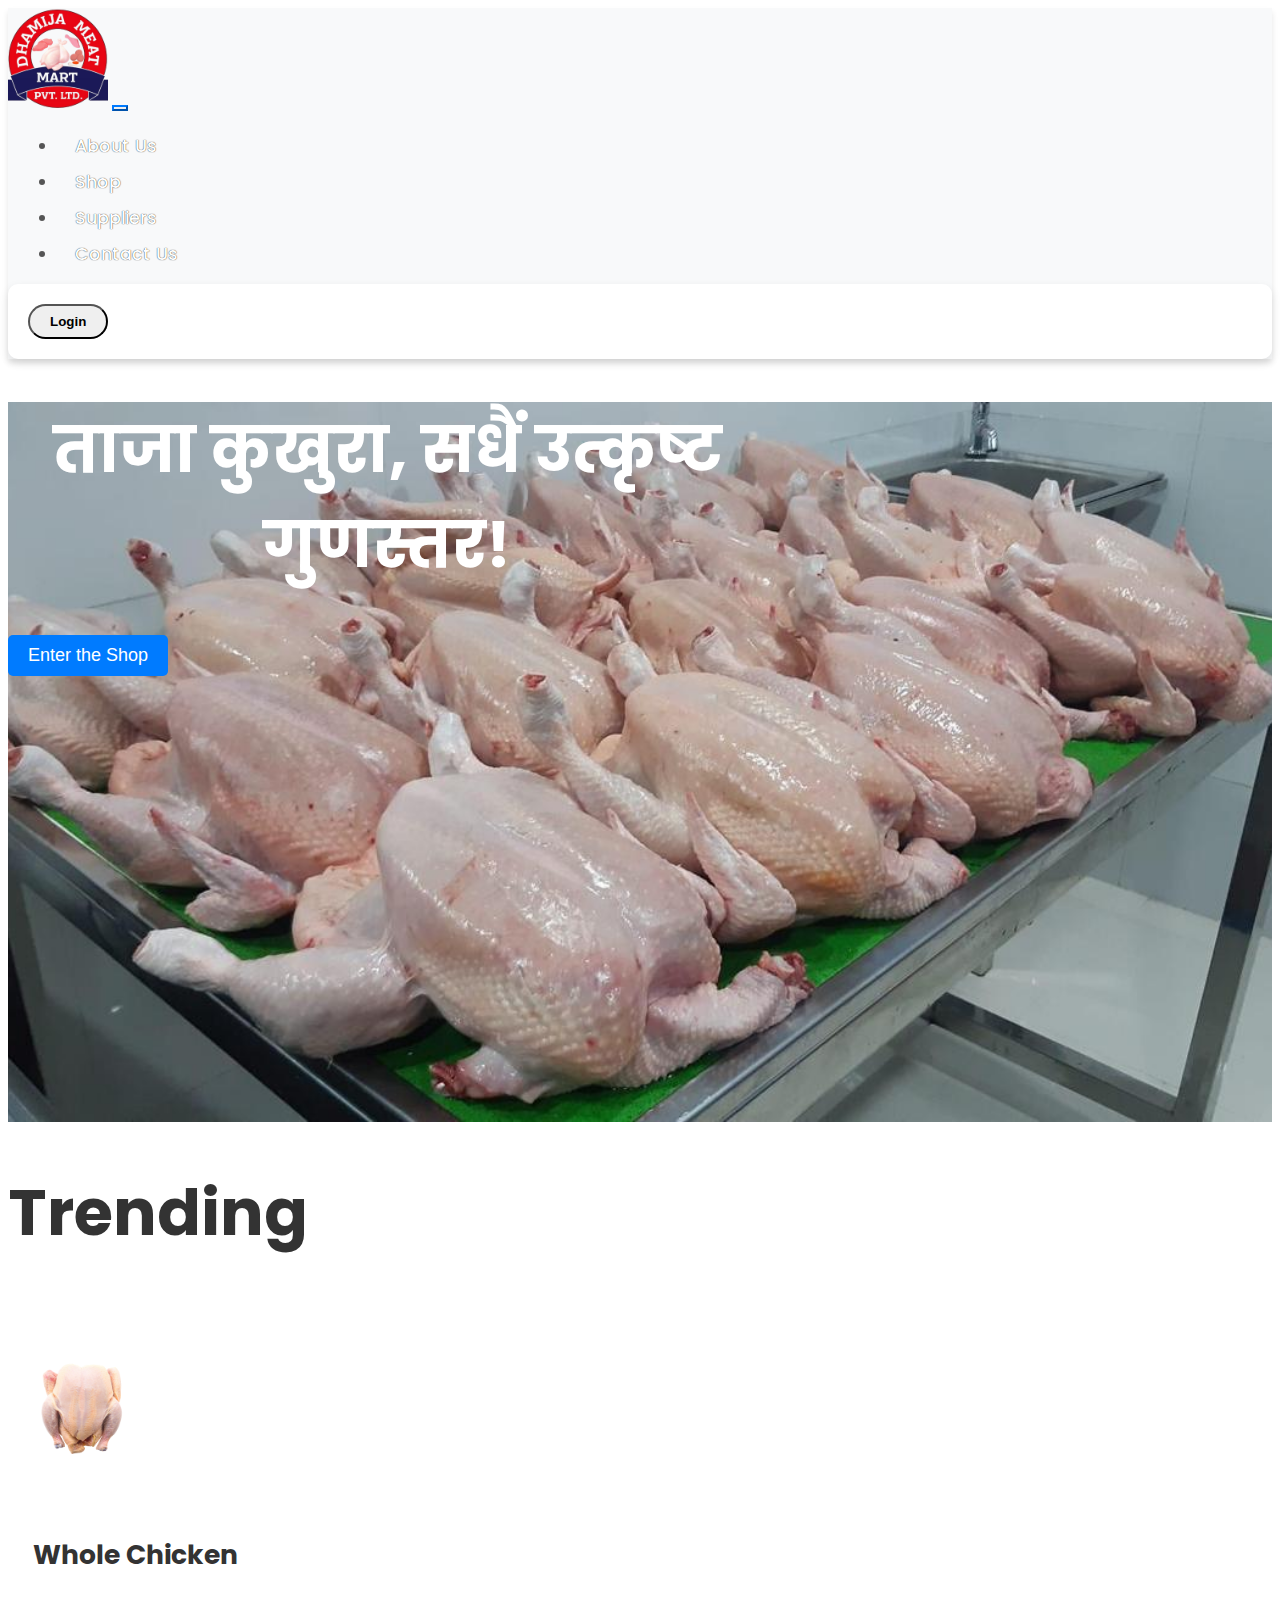
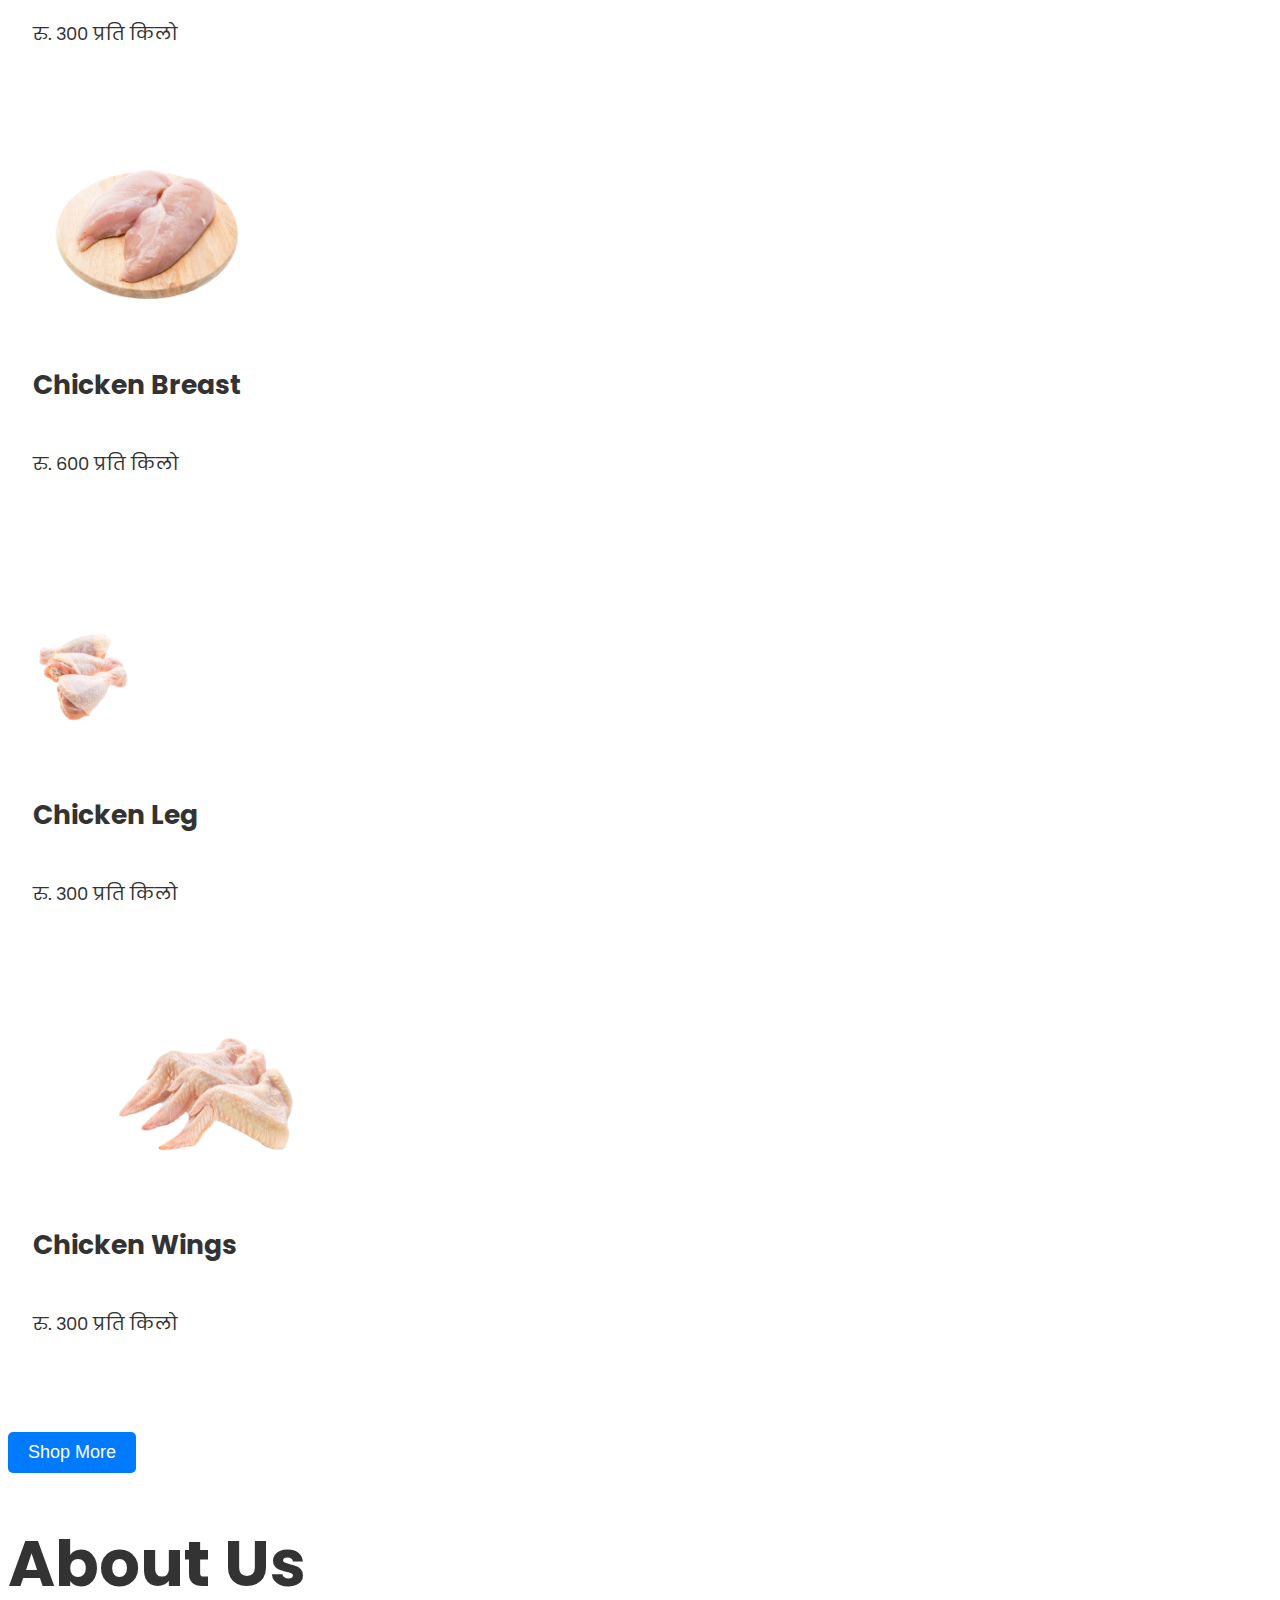
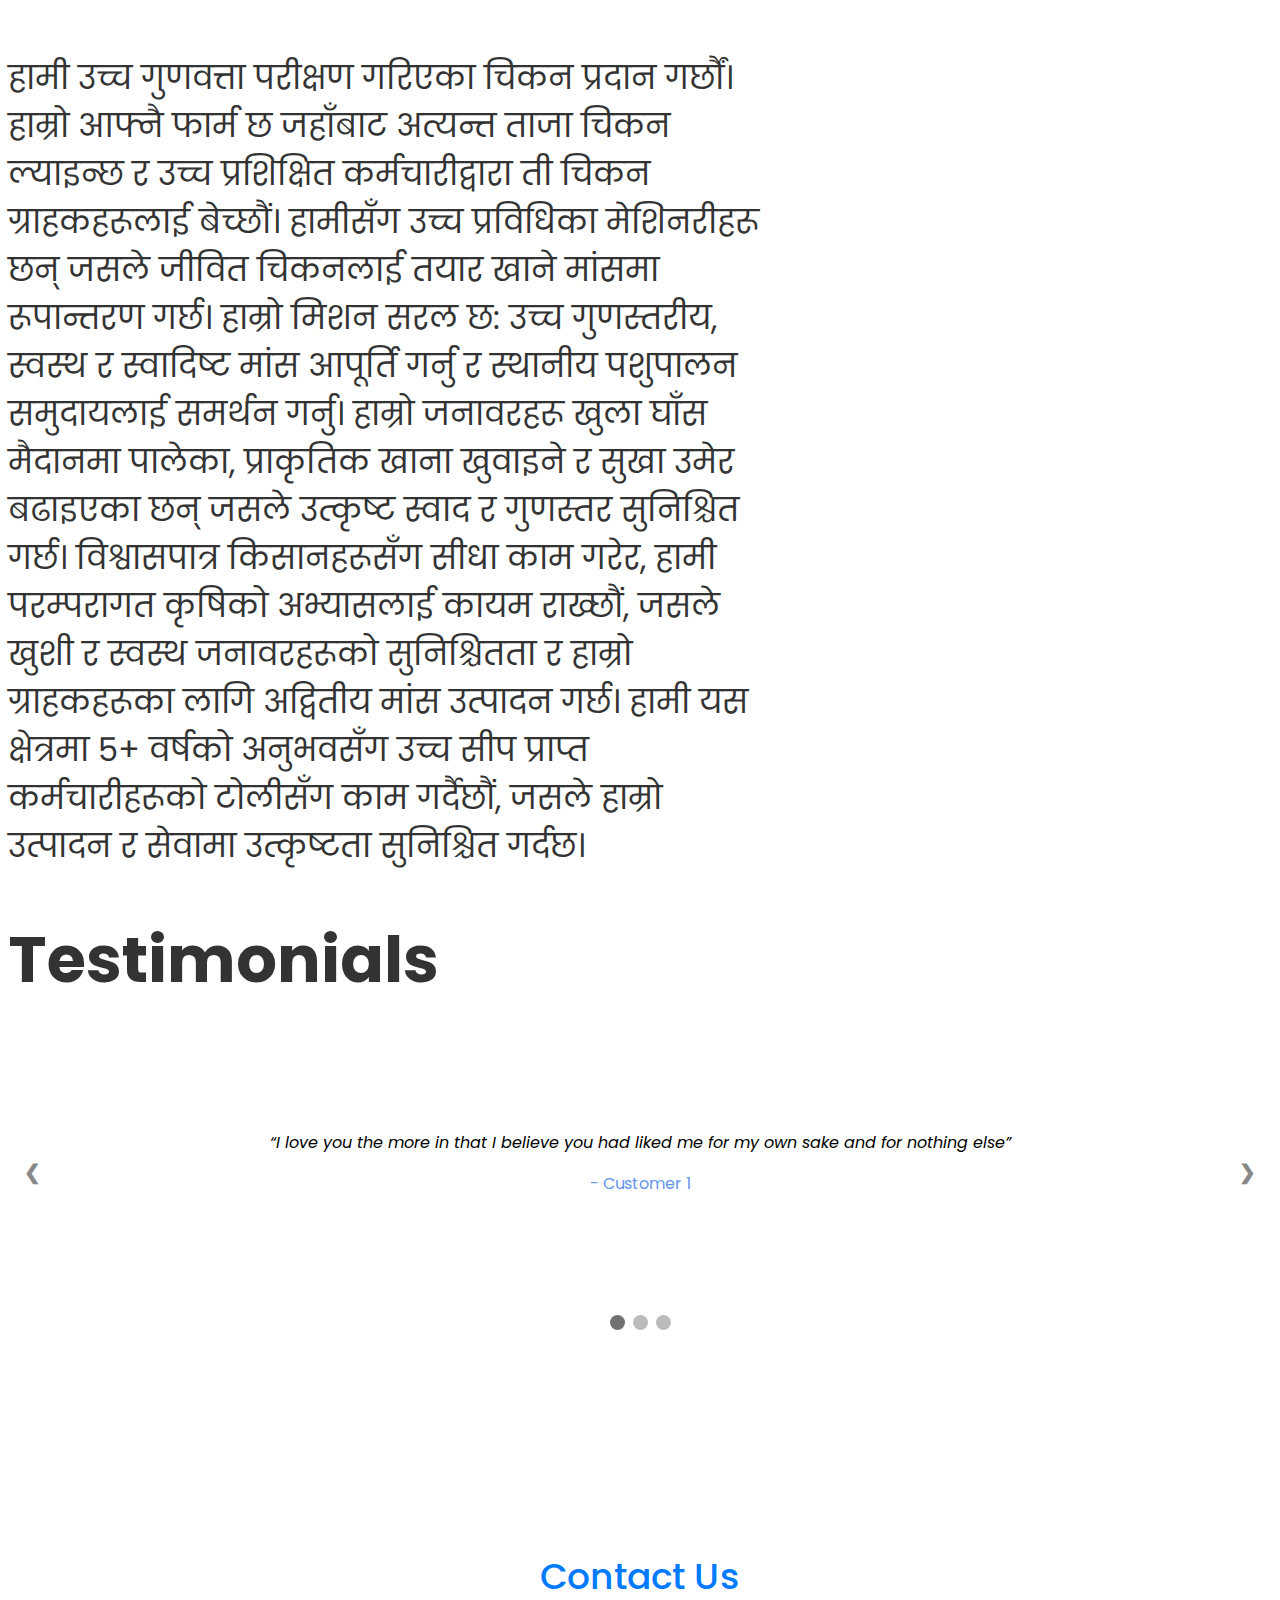
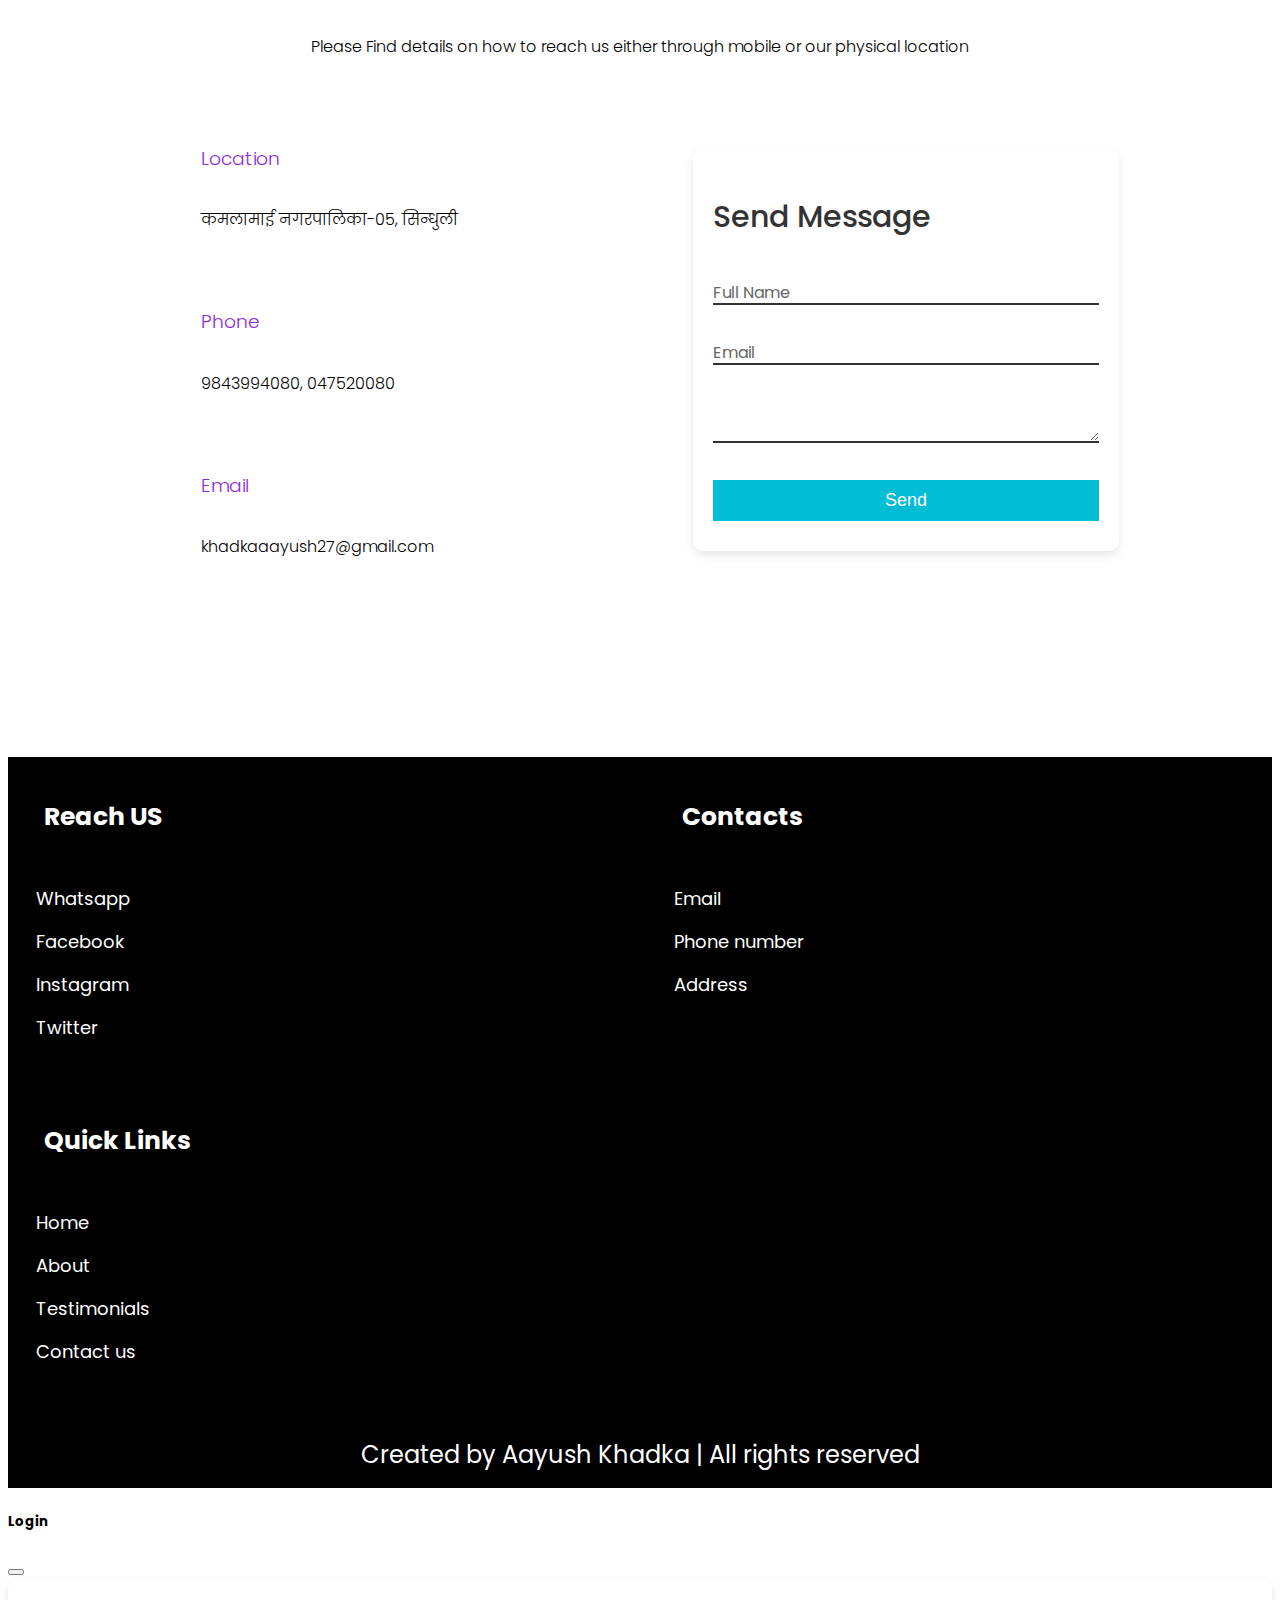
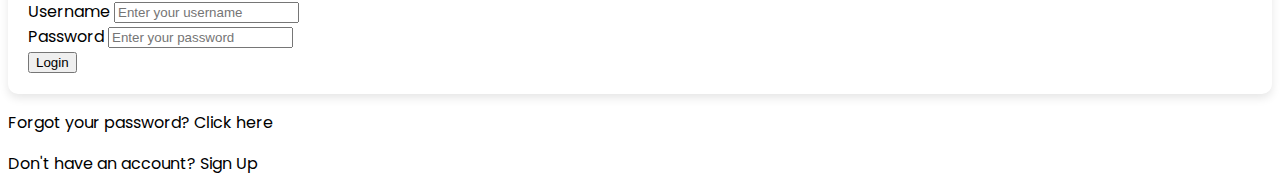
==== commit adcdd4d9: "hiii" ====
--- a/index.html
+++ b/index.html
@@ -15,11 +15,11 @@
 </head>
 
 <body>
-  
-  <nav class="navbar navbar-expand-sm navbar-light" id="navbar">
+    <!-- navbar.html -->
+<nav class="navbar navbar-expand-lg navbar-light bg-light shadow-sm" id="navbar">
     <div class="container-fluid">
         <a class="navbar-brand" href="index.html">
-            <img src="images/logo.png" alt="Dhamija Meat Mart" width="80" height="80"> <!-- Adjust width as necessary -->
+            <img src="images/logo.png" alt="Dhamija Meat Mart" width="100" height="100"> <!-- Adjust width and height as necessary -->
         </a>
         <button class="navbar-toggler" type="button" data-bs-toggle="collapse" data-bs-target="#navbarSupportedContent" aria-controls="navbarSupportedContent" aria-expanded="false" aria-label="Toggle navigation">
             <span class="navbar-toggler-icon"></span>
@@ -46,6 +46,45 @@
     </div>
 </nav>
 
+<style>
+    #navbar {
+        background-color: #f8f9fa; /* Initial light gray background */
+        box-shadow: 0 4px 6px rgba(0, 0, 0, 0.1); /* Subtle shadow */
+        transition: background-color 0.3s ease; /* Smooth transition */
+    }
+
+    .navbar-nav .nav-link {
+        font-weight: 500;
+        font-size: 1.1rem;
+        padding: 10px 15px;
+        transition: all 0.3s ease;
+    }
+
+    .navbar-nav .nav-link:hover {
+        color: #007bff; /* Blue color on hover */
+        text-decoration: underline;
+    }
+
+    .navbar-toggler {
+        border-color: #007bff;
+    }
+
+    .navbar-toggler-icon {
+        background-color: #007bff; /* Blue icon */
+    }
+
+    .open-modal-btn {
+        border-radius: 30px; /* Rounded button */
+        padding: 8px 20px;
+        font-weight: 600;
+        transition: all 0.3s ease;
+    }
+
+    .open-modal-btn:hover {
+        background-color: #0056b3; /* Darker blue */
+        border-color: #0056b3;
+    }
+</style>
 
 
    <!-- Main section -->
@@ -228,7 +267,7 @@
               <div class="icon"><i class="fa fa-map-marker" aria-hidden="true"></i></div>
               <div class="text">
                 <h3>Location</h3>
-                <p>Ongata Rongai Opposite Rubis</p>
+                <p>कमलामाई नगरपालिका-०५, सिन्धुली</p>
               </div>
             </div>
     
@@ -236,7 +275,7 @@
               <div class="icon"><i class="fa fa-phone" aria-hidden="true"></i></div>
               <div class="text">
                 <h3>Phone</h3>
-                <p>07123456789</p>
+                <p>९८४३९९४०८०, ०४७५२००८०</p>
               </div>
             </div>
     
@@ -244,7 +283,7 @@
               <div class="icon"><i class="fa fa-envelope" aria-hidden="true"></i></div>
               <div class="text">
                 <h3>Email</h3>
-                <p>test@gmail.com</p>
+                <p>khadkaaayush27@gmail.com</p>
               </div>
             </div>
           </div>
@@ -307,7 +346,7 @@
         
         </div>
         
-            <p class="credit"> created by <span>Matata</span> | all rights reserved</p>
+            <p class="credit"> Created by <span>Aayush Khadka</span> | All rights reserved</p>
         </section>
 
 
--- a/style.css
+++ b/style.css
@@ -527,3 +527,4 @@
   margin-top: 20px;
 }
 
+
